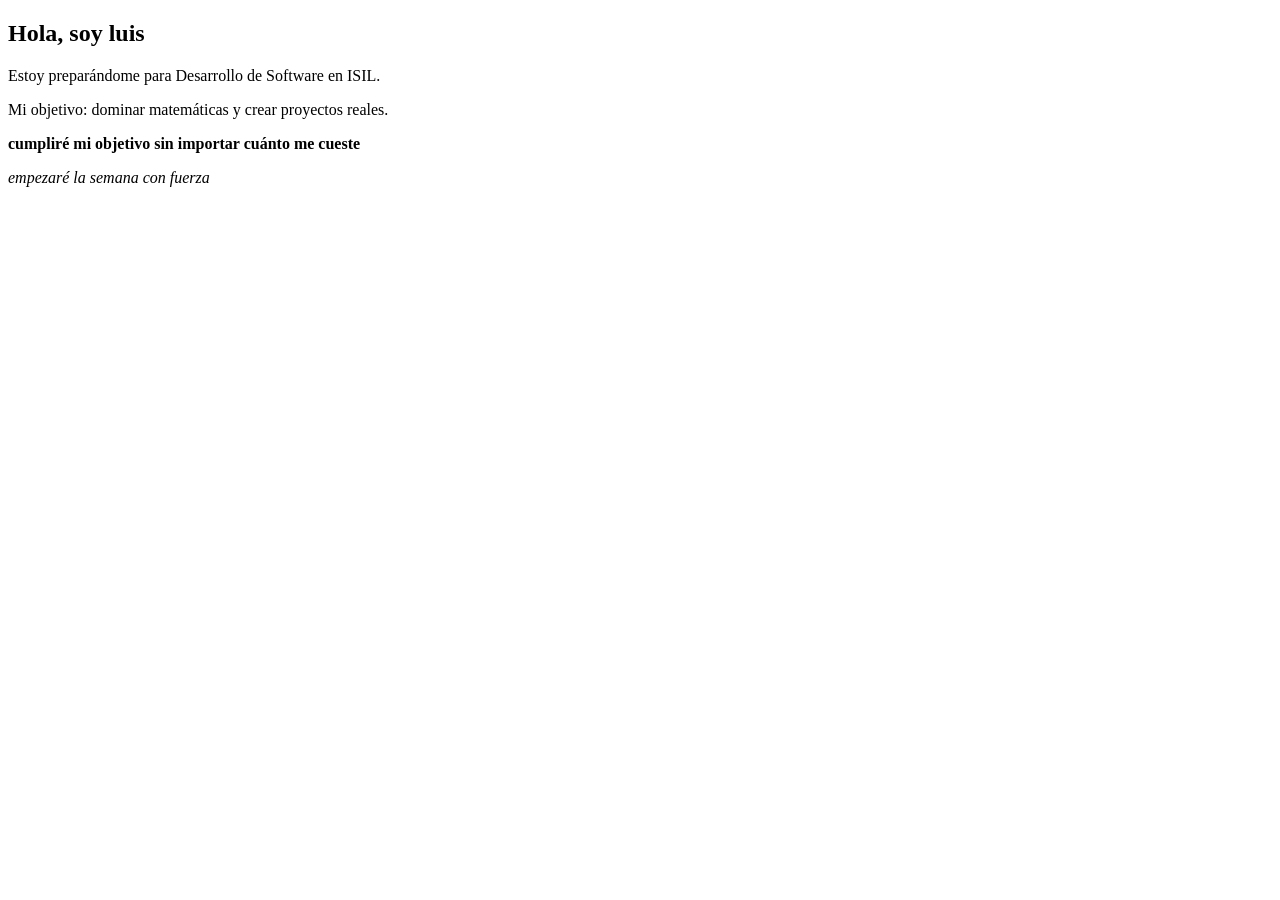
==== index.html @ 28877248 "Add files via upload" ====
<!DOCTYPE html>
<html lang="es">
<head>
    <meta charset="UTF-8">
    <title>Mi preparación ISIL</title>
</head>
<body>
    <h2>Hola, soy luis</h2>
    <p>Estoy preparándome para Desarrollo de Software en ISIL.</p>
    <p>Mi objetivo: dominar matemáticas y crear proyectos reales.</p>
   <!-- Conectando el cerebro del cajero -->
    <p><strong>cumpliré mi objetivo sin importar cuánto me cueste</strong></p>
    <p><em>empezaré la semana con fuerza</em></p>

    <script src="cajero.js"></script>
</body>
</html>
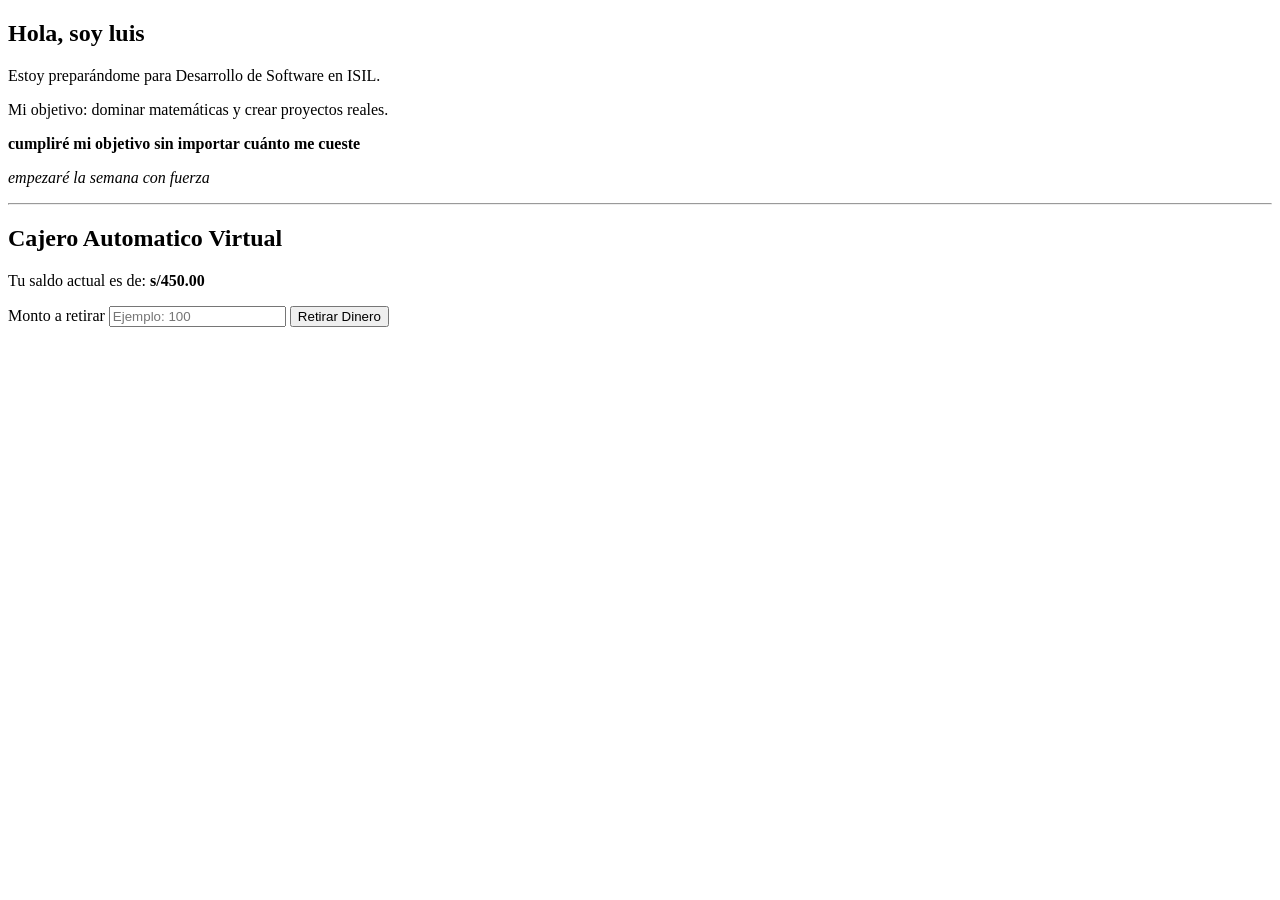
==== commit b55752c4: "Add files via upload" ====
--- a/index.html
+++ b/index.html
@@ -11,6 +11,22 @@
    <!-- Conectando el cerebro del cajero -->
     <p><strong>cumpliré mi objetivo sin importar cuánto me cueste</strong></p>
     <p><em>empezaré la semana con fuerza</em></p>
+    <!--... tus textos anteriores...-->
+    <hr> <!--Esto es solo una linea divisoria -->
+    <h2> Cajero Automatico Virtual</h2>
+    <p>Tu saldo actual es de: <strong>s/450.00</strong></p>
+
+    <!--Aqui el usuario escribira el monto-->
+    <label for="monto">Monto a retirar</label>
+    <input type="number" id = "monto" placeholder = "Ejemplo: 100">
+
+    <!--Este es el boton que ejecutara la magia-->
+    <button onclick="realizarRetiro()">Retirar Dinero</button>
+    <!--Aqui aparecera el mensaje de exito o error-->
+    <h3 id="resultado"></h3>
+    <!--...el script se queda igual...-->
+
+
 
     <script src="cajero.js"></script>
 </body>
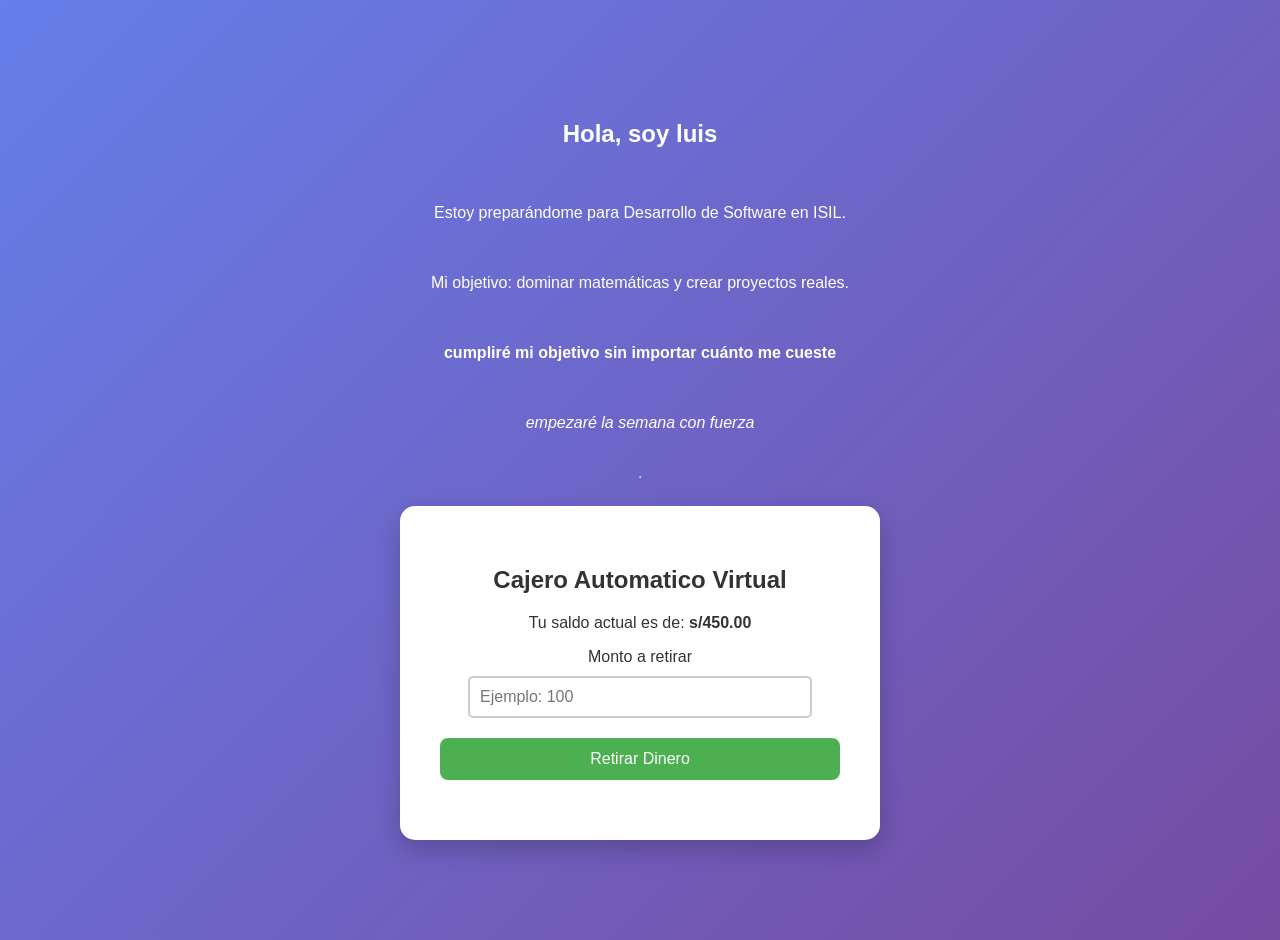
==== commit 83569b3c: "Add files via upload" ====
--- a/index.html
+++ b/index.html
@@ -4,6 +4,7 @@
     <meta charset="UTF-8">
     <title>Mi preparación ISIL</title>
 </head>
+<link rel="stylesheet" href="styles.css">
 <body>
     <h2>Hola, soy luis</h2>
     <p>Estoy preparándome para Desarrollo de Software en ISIL.</p>
@@ -13,6 +14,7 @@
     <p><em>empezaré la semana con fuerza</em></p>
     <!--... tus textos anteriores...-->
     <hr> <!--Esto es solo una linea divisoria -->
+<div class="tarjeta-cajero">
     <h2> Cajero Automatico Virtual</h2>
     <p>Tu saldo actual es de: <strong>s/450.00</strong></p>
 
@@ -24,6 +26,7 @@
     <button onclick="realizarRetiro()">Retirar Dinero</button>
     <!--Aqui aparecera el mensaje de exito o error-->
     <h3 id="resultado"></h3>
+</div>
     <!--...el script se queda igual...-->
 
 
--- a/styles.css
+++ b/styles.css
@@ -0,0 +1,63 @@
+/* 1. fondo se la pagina completa */
+body {
+        background: linear-gradient(135deg, #667eea 0%, #764ba2 100%);
+    font-family: 'Segoe UI', Tahoma, Geneva, Verdana, sans-serif;
+    display: flex;
+    flex-direction: column; /* 🚀 ESTO ES LA MAGIA: Apila los elementos hacia abajo */
+    justify-content: center;
+    align-items: center;
+    min-height: 100vh; /* Usamos min-height en vez de height por si hay mucho texto */
+    margin: 0;
+    padding: 20px;
+    color: white; /* Ponemos el texto de arriba en blanco para que resalte en el fondo morado */
+    text-align: center; /* Centramos el texto de arriba */
+    gap: 20px; /* Da un espacio de separación entre el texto de arriba y la tarjeta */
+}
+
+/* 2. La tarjeta blanca del cajero */
+.tarjeta-cajero{
+    background-color: white;
+    color: #333; 
+    padding: 40px;
+    border-radius: 15px;
+    box-shadow: 0 10px 25px rgba(0,0,0,0.2);
+    text-align: center;
+    max-width: 400px;
+    width: 100%;
+}
+
+/* 3. Estilo para el boton */
+button {
+    background-color: #4CAF50;
+    color: white;
+    border: none;
+    padding: 12px 24px;
+    border-radius: 8px;
+    font-size: 16px;
+    cursor: pointer;
+    width: 100%;
+    margin-top: 10px;
+    transition: background-color 0.3s;
+}
+
+button:hover {
+    background-color: #45a049;
+    
+}
+
+/*4. Estilo para la caja de texto */
+input[type="number"] {
+    width: 80%;
+    padding: 10px;
+    margin: 10px 0;
+    border: 2px solid #ccc;
+    border-radius: 5px;
+    font-size: 16px;
+}
+
+/*5. El mensaje de resultado*/
+#resultado{
+    margin-top: 20px;
+    font-size: 18px;
+}
+
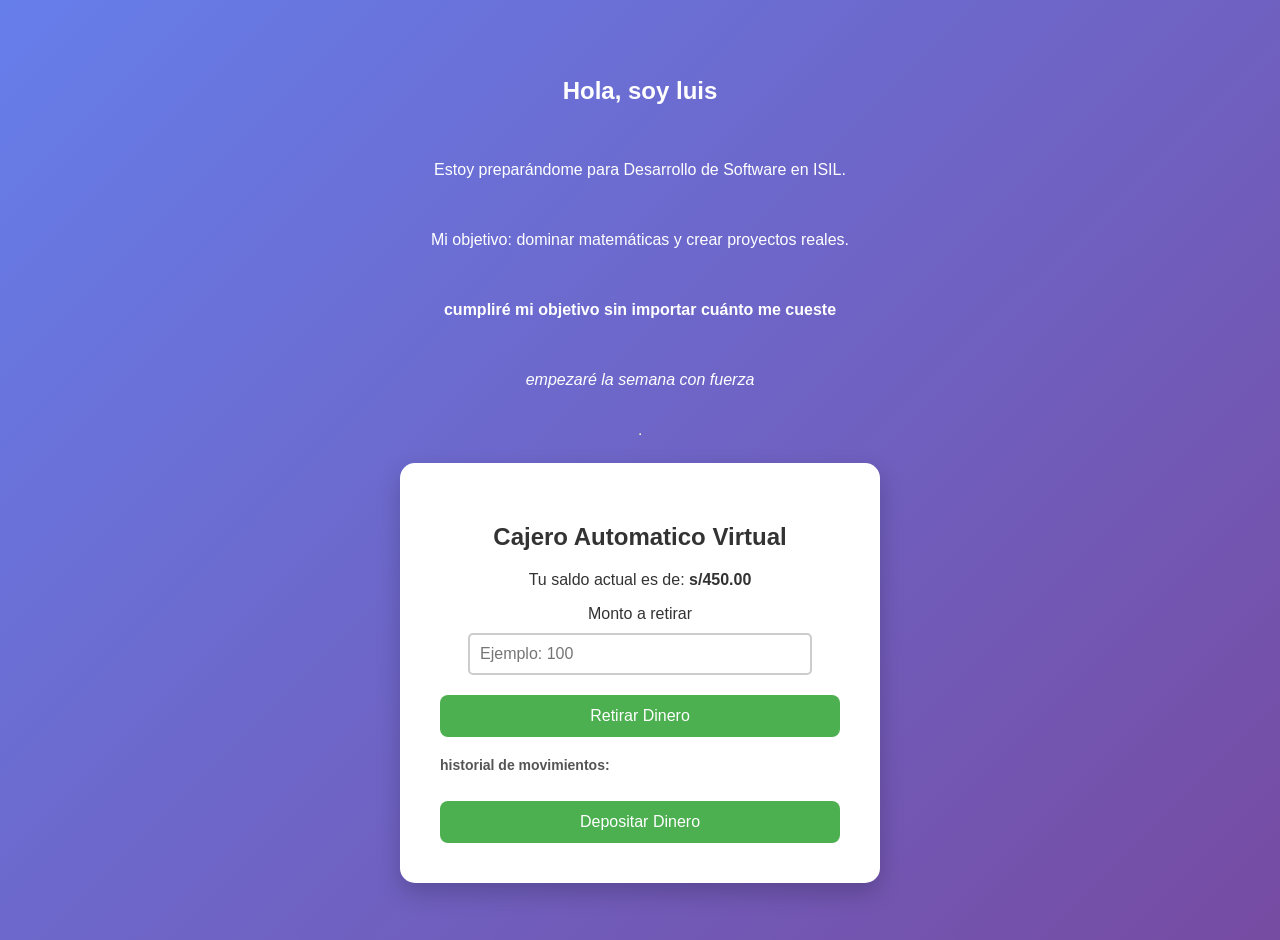
==== commit 41341685: "Add files via upload" ====
--- a/index.html
+++ b/index.html
@@ -16,7 +16,7 @@
     <hr> <!--Esto es solo una linea divisoria -->
 <div class="tarjeta-cajero">
     <h2> Cajero Automatico Virtual</h2>
-    <p>Tu saldo actual es de: <strong>s/450.00</strong></p>
+    <p>Tu saldo actual es de: <strong id = "saldo-pantalla">s/450.00</strong></p>
 
     <!--Aqui el usuario escribira el monto-->
     <label for="monto">Monto a retirar</label>
@@ -26,6 +26,13 @@
     <button onclick="realizarRetiro()">Retirar Dinero</button>
     <!--Aqui aparecera el mensaje de exito o error-->
     <h3 id="resultado"></h3>
+    <!--Aqui aparecera la lista de movimiento-->
+<div id="historial" style="margin-top: 20px; text-align: left; font-size: 14px; color: #555;">
+    <h4>historial de movimientos:</h4>
+    <ul id="lista-movimientos"></ul>
+</div>
+
+    <button onclick="realizarDeposito()">Depositar Dinero</button>
 </div>
     <!--...el script se queda igual...-->
 
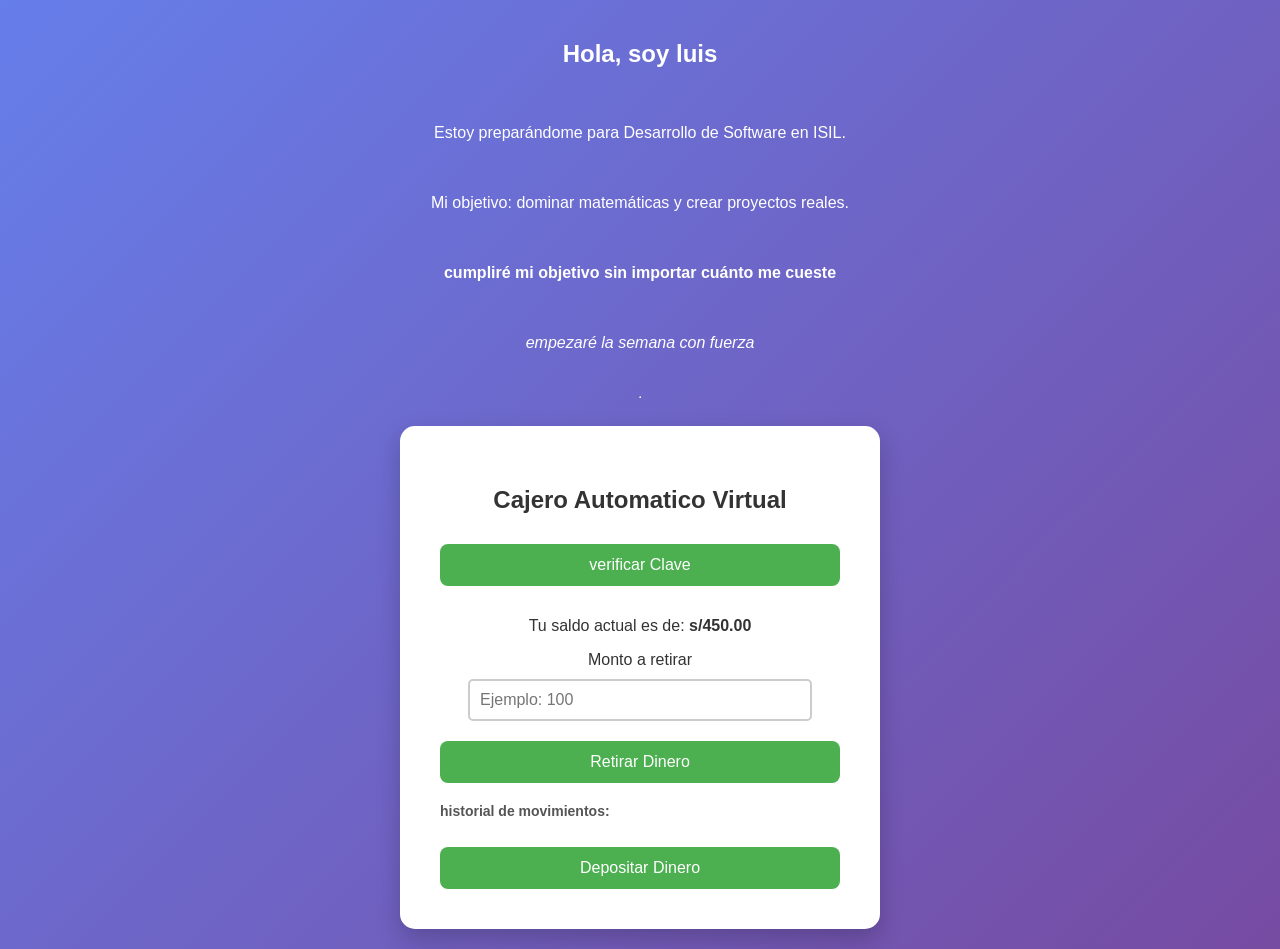
==== commit ab874e7d: "Add files via upload" ====
--- a/index.html
+++ b/index.html
@@ -16,6 +16,7 @@
     <hr> <!--Esto es solo una linea divisoria -->
 <div class="tarjeta-cajero">
     <h2> Cajero Automatico Virtual</h2>
+    <button onclick="pedirClave()" style="backbround-color: #3498db; margin-bottom:15px;">verificar Clave</button>
     <p>Tu saldo actual es de: <strong id = "saldo-pantalla">s/450.00</strong></p>
 
     <!--Aqui el usuario escribira el monto-->
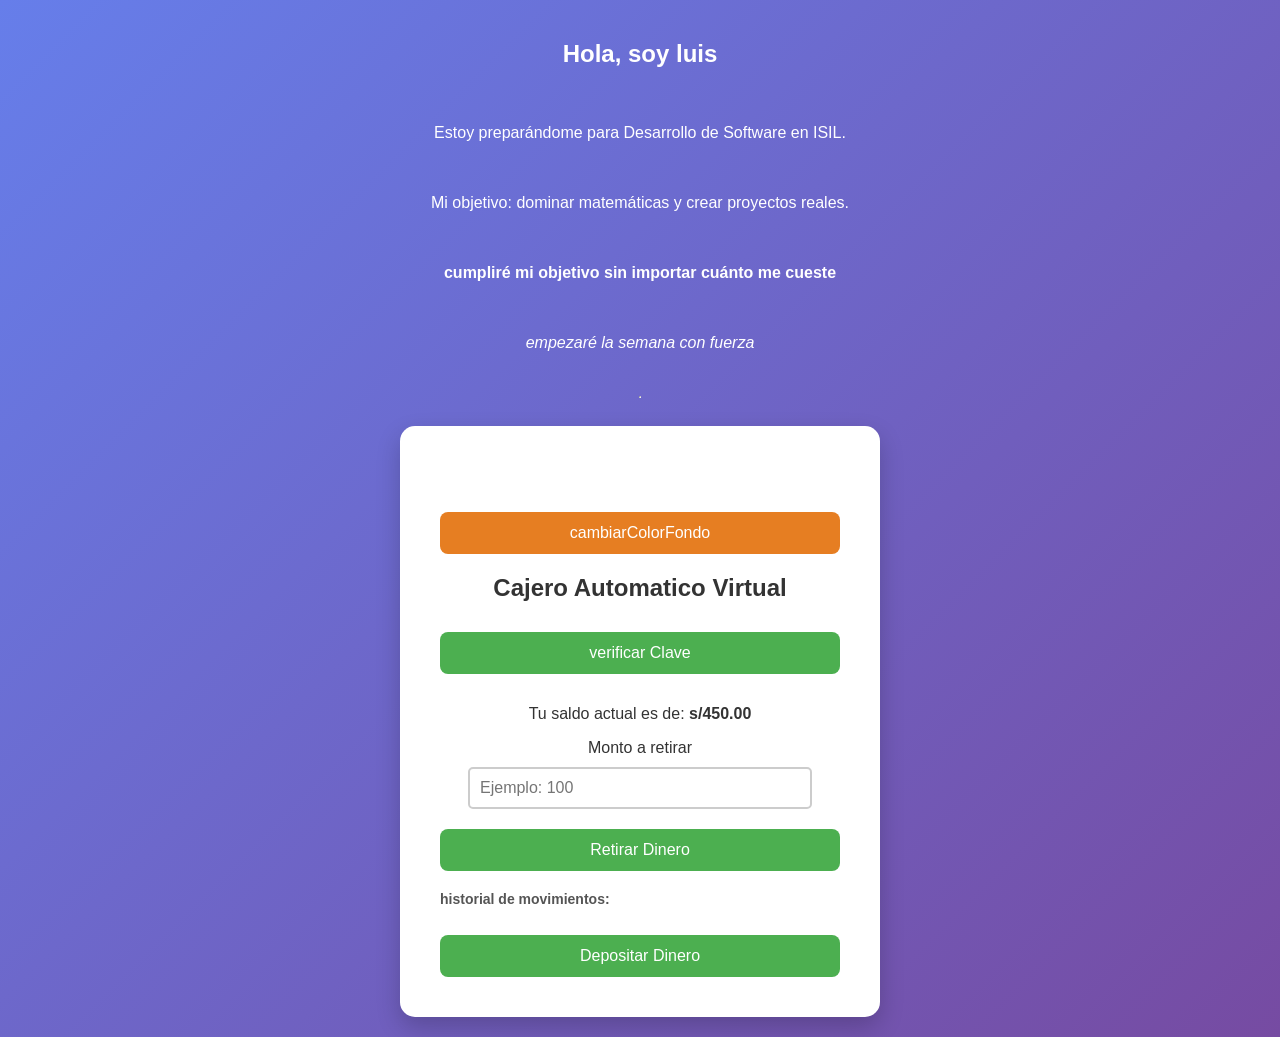
==== commit d0fe49ff: "Add files via upload" ====
--- a/index.html
+++ b/index.html
@@ -15,6 +15,8 @@
     <!--... tus textos anteriores...-->
     <hr> <!--Esto es solo una linea divisoria -->
 <div class="tarjeta-cajero">
+    <br><br>
+    <button onclick="cambiarColorFondo()" style="background-color: #e67e22;">cambiarColorFondo</button>
     <h2> Cajero Automatico Virtual</h2>
     <button onclick="pedirClave()" style="backbround-color: #3498db; margin-bottom:15px;">verificar Clave</button>
     <p>Tu saldo actual es de: <strong id = "saldo-pantalla">s/450.00</strong></p>
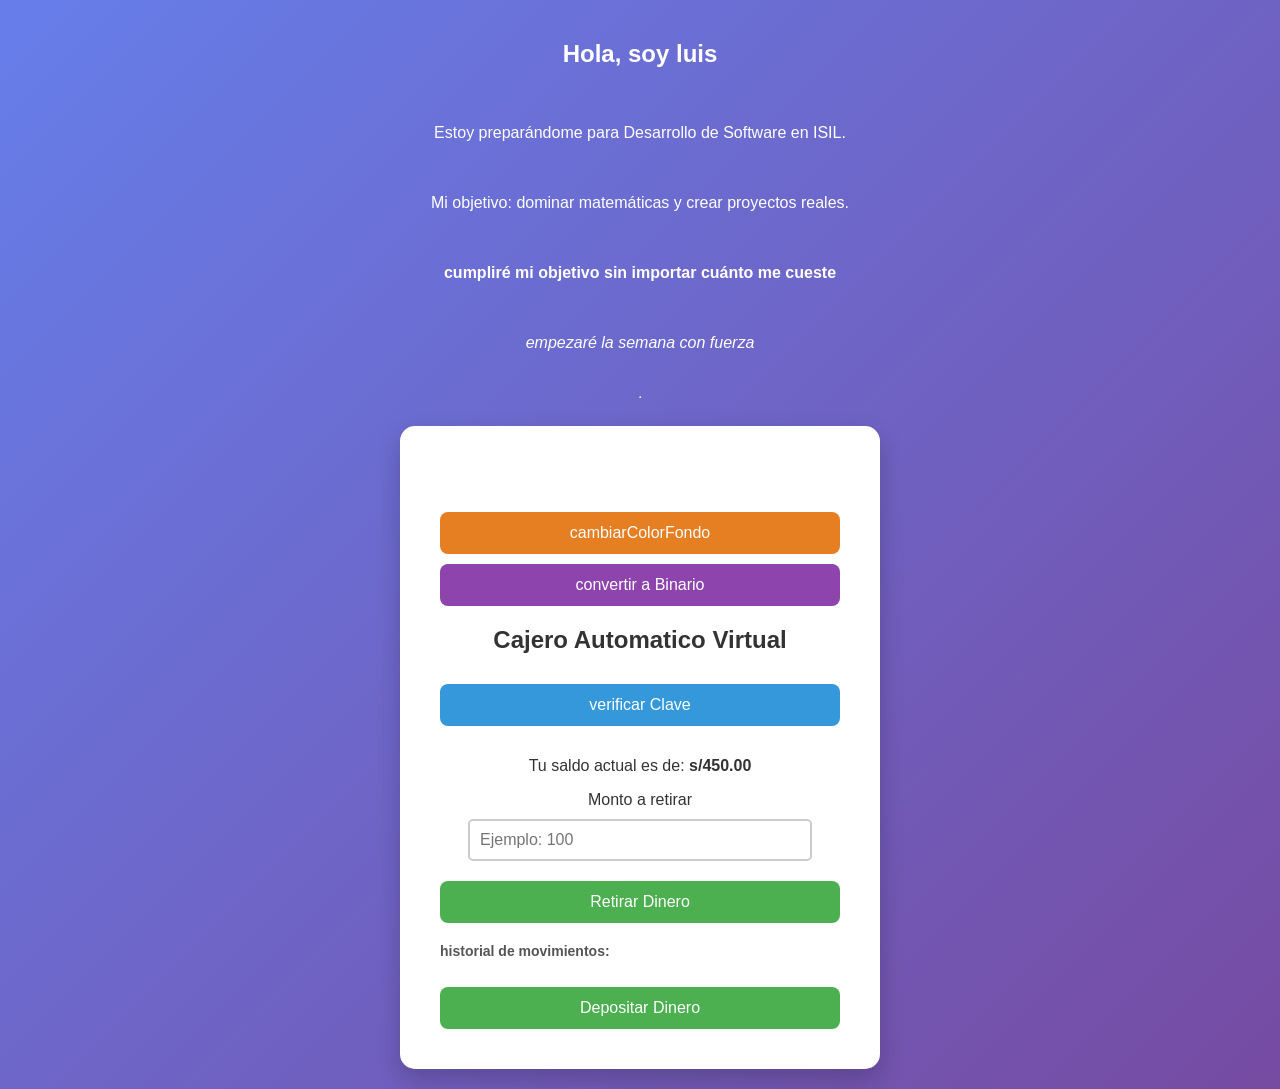
==== commit de8c2810: "Add files via upload" ====
--- a/index.html
+++ b/index.html
@@ -17,8 +17,9 @@
 <div class="tarjeta-cajero">
     <br><br>
     <button onclick="cambiarColorFondo()" style="background-color: #e67e22;">cambiarColorFondo</button>
+    <button onclick="convertirBinario()" style="background-color: #8e44ad; margin-top: 10px;">convertir a Binario</button>
     <h2> Cajero Automatico Virtual</h2>
-    <button onclick="pedirClave()" style="backbround-color: #3498db; margin-bottom:15px;">verificar Clave</button>
+    <button onclick="pedirClave()" style="background-color: #3498db; margin-bottom:15px;">verificar Clave</button>
     <p>Tu saldo actual es de: <strong id = "saldo-pantalla">s/450.00</strong></p>
 
     <!--Aqui el usuario escribira el monto-->
